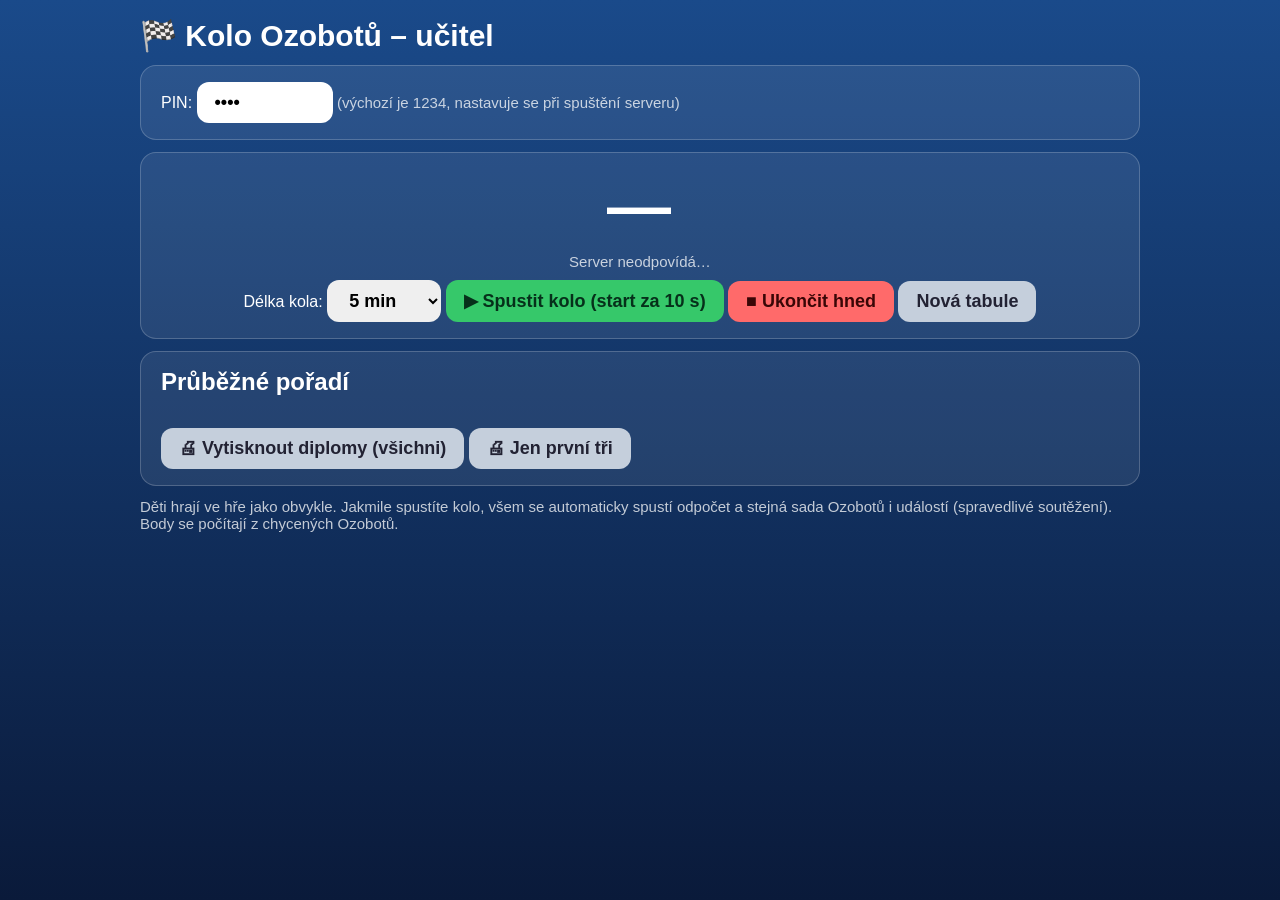
==== ucitel.html @ 79f179f8 "Ozoboti z Bolehoště: hra, mapa Bolehoště, režim kola (server + učitel) Co-Authored-By: Claude Sonnet" ====
<!doctype html>
<html lang="cs">
<head>
<meta charset="utf-8">
<meta name="viewport" content="width=device-width,initial-scale=1">
<title>Učitel – kolo Ozobotů</title>
<style>
  body{margin:0;font-family:"Segoe UI",Arial,sans-serif;background:linear-gradient(#1a4a8a,#0a1a3a);color:#fff;min-height:100vh}
  .wrap{max-width:1000px;margin:0 auto;padding:18px}
  h1{margin:0 0 6px;font-size:30px}
  .card{background:#ffffff14;border:1px solid #ffffff33;border-radius:16px;padding:16px 20px;margin:12px 0}
  button,select,input{font:inherit;font-weight:700;border-radius:12px;border:0;padding:10px 18px;font-size:18px}
  button{background:#36c86a;color:#06301a;cursor:pointer}
  button.red{background:#ff6a6a;color:#3a0606}
  button.gray{background:#c5cfdc;color:#223}
  button:disabled{opacity:.4;cursor:not-allowed}
  .big{font-size:64px;font-weight:900;text-align:center;letter-spacing:2px}
  table{width:100%;border-collapse:collapse;font-size:22px}
  td,th{padding:6px 10px;text-align:left;border-bottom:1px solid #ffffff22}
  td.n{text-align:right;font-variant-numeric:tabular-nums}
  tr.first td{color:#ffe94a;font-weight:900;font-size:28px}
  .muted{opacity:.75;font-size:15px}
  #diploma{display:none}
  .dip{width:100%;height:95vh;box-sizing:border-box;border:14px double #0a6bd8;padding:30px;text-align:center;color:#123;background:#fff;page-break-after:always;display:flex;flex-direction:column;justify-content:center}
  .dip h1{font-size:64px;color:#0a6bd8;margin:0}
  .dip .nm{font-size:72px;font-weight:900;margin:20px 0}
  .dip p{font-size:26px;margin:8px 0}
  @media print{body>*:not(#diploma){display:none!important} #diploma{display:block!important} body{background:#fff}}
</style>
</head>
<body>
<div class="wrap">
  <h1>🏁 Kolo Ozobotů – učitel</h1>
  <div class="muted" id="join"></div>
  <div class="card" id="pincard">
    PIN: <input id="pin" type="password" size="8" value="">
    <span class="muted">(výchozí je 1234, nastavuje se při spuštění serveru)</span>
  </div>
  <div class="card">
    <div class="big" id="clock">—</div>
    <div style="text-align:center;margin:10px 0" class="muted" id="phase"></div>
    <div style="text-align:center">
      Délka kola:
      <select id="dur"><option value="120">2 min</option><option value="180">3 min</option><option value="300" selected>5 min</option><option value="480">8 min</option><option value="600">10 min</option><option value="900">15 min</option></select>
      <button id="start">▶ Spustit kolo (start za 10 s)</button>
      <button id="stop" class="red">■ Ukončit hned</button>
      <button id="reset" class="gray">Nová tabule</button>
    </div>
  </div>
  <div class="card">
    <h2 style="margin-top:0">Průběžné pořadí</h2>
    <table id="tbl"></table>
    <div style="margin-top:12px"><button id="dip" class="gray">🖨 Vytisknout diplomy (všichni)</button> <button id="dip3" class="gray">🖨 Jen první tři</button></div>
  </div>
  <div class="muted">Děti hrají ve hře jako obvykle. Jakmile spustíte kolo, všem se automaticky spustí odpočet a stejná sada Ozobotů i událostí (spravedlivé soutěžení). Body se počítají z chycených Ozobotů.</div>
</div>
<div id="diploma"></div>
<script>
const $=id=>document.getElementById(id);
let st=null,offset=0,pin=sessionStorage.getItem('pin')||'1234';
$('pin').value=pin;$('pin').oninput=()=>{pin=$('pin').value;sessionStorage.setItem('pin',pin)};
async function post(action,extra={}){
  const r=await fetch('/api/teacher',{method:'POST',headers:{'Content-Type':'application/json'},body:JSON.stringify(Object.assign({pin,action},extra))});
  if(r.status===403){alert('Špatný PIN');return}
  poll();
}
$('start').onclick=()=>post('start',{duration:+$('dur').value,delay:10});
$('stop').onclick=()=>{if(confirm('Opravdu ukončit kolo hned?'))post('stop')};
$('reset').onclick=()=>{if(confirm('Smazat tabuli a všechny hráče?'))post('reset')};
const mmss=s=>{s=Math.max(0,Math.ceil(s));return Math.floor(s/60)+':'+String(s%60).padStart(2,'0')};
async function poll(){
  try{
    const r=await fetch('/api/state');const d=await r.json();st=d;offset=d.round.now-Date.now();
    $('join').textContent='Děti otevřou: http://'+d.ip+':'+d.port+'/';
    render();
  }catch(e){$('phase').textContent='Server neodpovídá…'}
}
function render(){
  if(!st)return;
  const R=st.round,now=Date.now()+offset;let txt='',ph='';
  if(R.phase==='idle'){txt='—';ph='Čeká se na spuštění kola'}
  else if(R.phase==='countdown'){txt=mmss((R.start-now)/1000);ph='Odpočet… kolo č. '+R.id}
  else if(R.phase==='running'){txt=mmss((R.start+R.duration*1000-now)/1000);ph='Kolo č. '+R.id+' běží'}
  else{txt='HOTOVO';ph='Kolo č. '+R.id+' skončilo'}
  $('clock').textContent=txt;$('phase').textContent=ph;
  $('tbl').innerHTML='<tr><th>#</th><th>Jméno</th><th class="n">Chyceno</th><th class="n">Body</th></tr>'+st.board.map((p,i)=>'<tr class="'+(i===0?'first':'')+'"><td>'+(i+1)+'.</td><td>'+esc(p.name)+'</td><td class="n">'+p.caught+'</td><td class="n">'+p.score+'</td></tr>').join('');
}
const esc=s=>String(s).replace(/[&<>"]/g,c=>({'&':'&amp;','<':'&lt;','>':'&gt;','"':'&quot;'}[c]));
function diplomas(list){
  if(!st)return;
  const date=new Date().toLocaleDateString('cs-CZ');
  $('diploma').innerHTML=list.map(([p,i])=>'<div class="dip"><h1>DIPLOM</h1><p>Ozoboti z Bolehoště – kolo č. '+st.round.id+'</p><div class="nm">'+esc(p.name)+'</div><p>obsadil(a) <b>'+(i+1)+'. místo</b></p><p>chytil(a) '+p.caught+' Ozobotů a získal(a) '+p.score+' bodů</p><p style="margin-top:40px">'+date+'</p></div>').join('');
  $('diploma').style.display='block';setTimeout(()=>{window.print();$('diploma').style.display='none'},100);
}
$('dip').onclick=()=>diplomas(st.board.map((p,i)=>[p,i]));
$('dip3').onclick=()=>diplomas(st.board.slice(0,3).map((p,i)=>[p,i]));
poll();setInterval(poll,1000);setInterval(render,250);
</script>
</body>
</html>
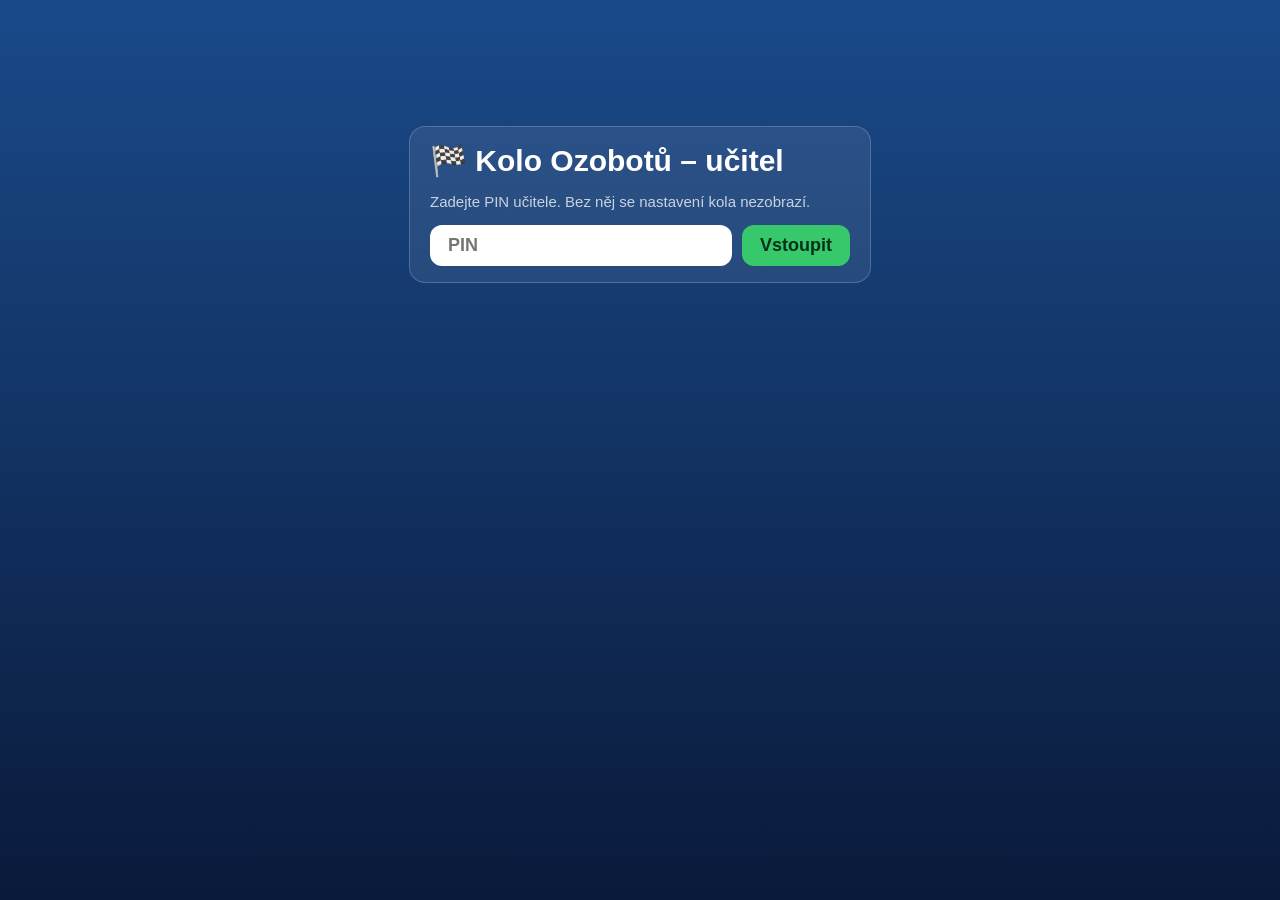
==== commit 9085858f: "Režim kola běží pod /ozoboti/ a učitel se hlásí PINem. API cesty jsou relativní ke stránce hry a php" ====
--- a/ucitel.html
+++ b/ucitel.html
@@ -20,6 +20,11 @@
   td.n{text-align:right;font-variant-numeric:tabular-nums}
   tr.first td{color:#ffe94a;font-weight:900;font-size:28px}
   .muted{opacity:.75;font-size:15px}
+  .err{color:#ffb4b4;font-weight:800;margin-top:10px;display:none}
+  .gate{max-width:420px;margin:12vh auto 0}
+  .gate form{display:flex;flex-wrap:wrap;gap:10px;align-items:center;margin-top:12px}
+  .gate input{flex:1 1 8rem;min-width:0}
+  #panel[hidden],#gate[hidden]{display:none!important}
   #diploma{display:none}
   .dip{width:100%;height:95vh;box-sizing:border-box;border:14px double #0a6bd8;padding:30px;text-align:center;color:#123;background:#fff;page-break-after:always;display:flex;flex-direction:column;justify-content:center}
   .dip h1{font-size:64px;color:#0a6bd8;margin:0}
@@ -30,38 +35,110 @@
 </head>
 <body>
 <div class="wrap">
-  <h1>🏁 Kolo Ozobotů – učitel</h1>
-  <div class="muted" id="join"></div>
-  <div class="card" id="pincard">
-    PIN: <input id="pin" type="password" size="8" value="">
-    <span class="muted">(výchozí je 1234, nastavuje se při spuštění serveru)</span>
+  <div id="gate" class="gate card">
+    <h1>🏁 Kolo Ozobotů – učitel</h1>
+    <p class="muted">Zadejte PIN učitele. Bez něj se nastavení kola nezobrazí.</p>
+    <form id="gateform" class="gate form" autocomplete="off">
+      <input id="pin" type="password" inputmode="numeric" placeholder="PIN" required>
+      <button type="submit" id="gatebtn">Vstoupit</button>
+    </form>
+    <div class="err" id="gateerr">Špatný PIN</div>
   </div>
-  <div class="card">
-    <div class="big" id="clock">—</div>
-    <div style="text-align:center;margin:10px 0" class="muted" id="phase"></div>
-    <div style="text-align:center">
-      Délka kola:
-      <select id="dur"><option value="120">2 min</option><option value="180">3 min</option><option value="300" selected>5 min</option><option value="480">8 min</option><option value="600">10 min</option><option value="900">15 min</option></select>
-      <button id="start">▶ Spustit kolo (start za 10 s)</button>
-      <button id="stop" class="red">■ Ukončit hned</button>
-      <button id="reset" class="gray">Nová tabule</button>
+
+  <div id="panel" hidden>
+    <h1>🏁 Kolo Ozobotů – učitel</h1>
+    <div class="muted" id="join"></div>
+    <div class="card">
+      <div class="big" id="clock">—</div>
+      <div style="text-align:center;margin:10px 0" class="muted" id="phase"></div>
+      <div style="text-align:center">
+        Délka kola:
+        <select id="dur"><option value="120">2 min</option><option value="180">3 min</option><option value="300" selected>5 min</option><option value="480">8 min</option><option value="600">10 min</option><option value="900">15 min</option></select>
+        <button id="start">▶ Spustit kolo (start za 10 s)</button>
+        <button id="stop" class="red">■ Ukončit hned</button>
+        <button id="reset" class="gray">Nová tabule</button>
+        <button id="logout" class="gray">Odhlásit</button>
+      </div>
     </div>
+    <div class="card">
+      <h2 style="margin-top:0">Průběžné pořadí</h2>
+      <table id="tbl"></table>
+      <div style="margin-top:12px"><button id="dip" class="gray">🖨 Vytisknout diplomy (všichni)</button> <button id="dip3" class="gray">🖨 Jen první tři</button></div>
+    </div>
+    <div class="muted">Děti hrají ve hře jako obvykle. Jakmile spustíte kolo, všem se automaticky spustí odpočet a stejná sada Ozobotů i událostí (spravedlivé soutěžení). Body se počítají z chycených Ozobotů.</div>
   </div>
-  <div class="card">
-    <h2 style="margin-top:0">Průběžné pořadí</h2>
-    <table id="tbl"></table>
-    <div style="margin-top:12px"><button id="dip" class="gray">🖨 Vytisknout diplomy (všichni)</button> <button id="dip3" class="gray">🖨 Jen první tři</button></div>
-  </div>
-  <div class="muted">Děti hrají ve hře jako obvykle. Jakmile spustíte kolo, všem se automaticky spustí odpočet a stejná sada Ozobotů i událostí (spravedlivé soutěžení). Body se počítají z chycených Ozobotů.</div>
 </div>
 <div id="diploma"></div>
 <script>
 const $=id=>document.getElementById(id);
-let st=null,offset=0,pin=sessionStorage.getItem('pin')||'1234';
-$('pin').value=pin;$('pin').oninput=()=>{pin=$('pin').value;sessionStorage.setItem('pin',pin)};
+const API_BASE=new URL('.', location.href).href;
+const PIN_KEY='ozo_teacher_pin';
+let st=null,offset=0,pin='',pollTimer=null,renderTimer=null;
+
+async function teacher(action,extra={}){
+  const r=await fetch(new URL('api/teacher',API_BASE),{
+    method:'POST',
+    headers:{'Content-Type':'application/json'},
+    body:JSON.stringify(Object.assign({pin,action},extra))
+  });
+  return r;
+}
+
+function showGate(msg){
+  $('panel').hidden=true;
+  $('gate').hidden=false;
+  $('gateerr').style.display=msg?'block':'none';
+  if(pollTimer){clearInterval(pollTimer);pollTimer=null}
+  if(renderTimer){clearInterval(renderTimer);renderTimer=null}
+}
+
+function showPanel(){
+  $('gate').hidden=true;
+  $('panel').hidden=false;
+  $('gateerr').style.display='none';
+  poll();
+  if(!pollTimer)pollTimer=setInterval(poll,1000);
+  if(!renderTimer)renderTimer=setInterval(render,250);
+}
+
+async function unlock(candidate){
+  pin=String(candidate||'').trim();
+  if(!pin)return false;
+  const r=await teacher('auth');
+  if(r.status===403){
+    sessionStorage.removeItem(PIN_KEY);
+    pin='';
+    showGate(true);
+    return false;
+  }
+  if(!r.ok){
+    $('gateerr').textContent='Server neodpovídá…';
+    showGate(true);
+    return false;
+  }
+  sessionStorage.setItem(PIN_KEY,pin);
+  showPanel();
+  return true;
+}
+
+$('gateform').onsubmit=async e=>{
+  e.preventDefault();
+  $('gatebtn').disabled=true;
+  $('gateerr').style.display='none';
+  $('gateerr').textContent='Špatný PIN';
+  try{await unlock($('pin').value)}finally{$('gatebtn').disabled=false}
+};
+
+$('logout').onclick=()=>{
+  sessionStorage.removeItem(PIN_KEY);
+  pin='';
+  $('pin').value='';
+  showGate(false);
+};
+
 async function post(action,extra={}){
-  const r=await fetch('/api/teacher',{method:'POST',headers:{'Content-Type':'application/json'},body:JSON.stringify(Object.assign({pin,action},extra))});
-  if(r.status===403){alert('Špatný PIN');return}
+  const r=await teacher(action,extra);
+  if(r.status===403){alert('Špatný PIN');showGate(true);return}
   poll();
 }
 $('start').onclick=()=>post('start',{duration:+$('dur').value,delay:10});
@@ -70,13 +147,13 @@
 const mmss=s=>{s=Math.max(0,Math.ceil(s));return Math.floor(s/60)+':'+String(s%60).padStart(2,'0')};
 async function poll(){
   try{
-    const r=await fetch('/api/state');const d=await r.json();st=d;offset=d.round.now-Date.now();
-    $('join').textContent='Děti otevřou: http://'+d.ip+':'+d.port+'/';
+    const r=await fetch(new URL('api/state',API_BASE));const d=await r.json();st=d;offset=d.round.now-Date.now();
+    $('join').textContent='Děti hrají na adrese této stránky (stejný web).';
     render();
   }catch(e){$('phase').textContent='Server neodpovídá…'}
 }
 function render(){
-  if(!st)return;
+  if(!st||$('panel').hidden)return;
   const R=st.round,now=Date.now()+offset;let txt='',ph='';
   if(R.phase==='idle'){txt='—';ph='Čeká se na spuštění kola'}
   else if(R.phase==='countdown'){txt=mmss((R.start-now)/1000);ph='Odpočet… kolo č. '+R.id}
@@ -94,7 +171,16 @@
 }
 $('dip').onclick=()=>diplomas(st.board.map((p,i)=>[p,i]));
 $('dip3').onclick=()=>diplomas(st.board.slice(0,3).map((p,i)=>[p,i]));
-poll();setInterval(poll,1000);setInterval(render,250);
+
+(async()=>{
+  const saved=sessionStorage.getItem(PIN_KEY)||'';
+  if(saved){
+    $('pin').value=saved;
+    await unlock(saved);
+  }else{
+    showGate(false);
+  }
+})();
 </script>
 </body>
 </html>
